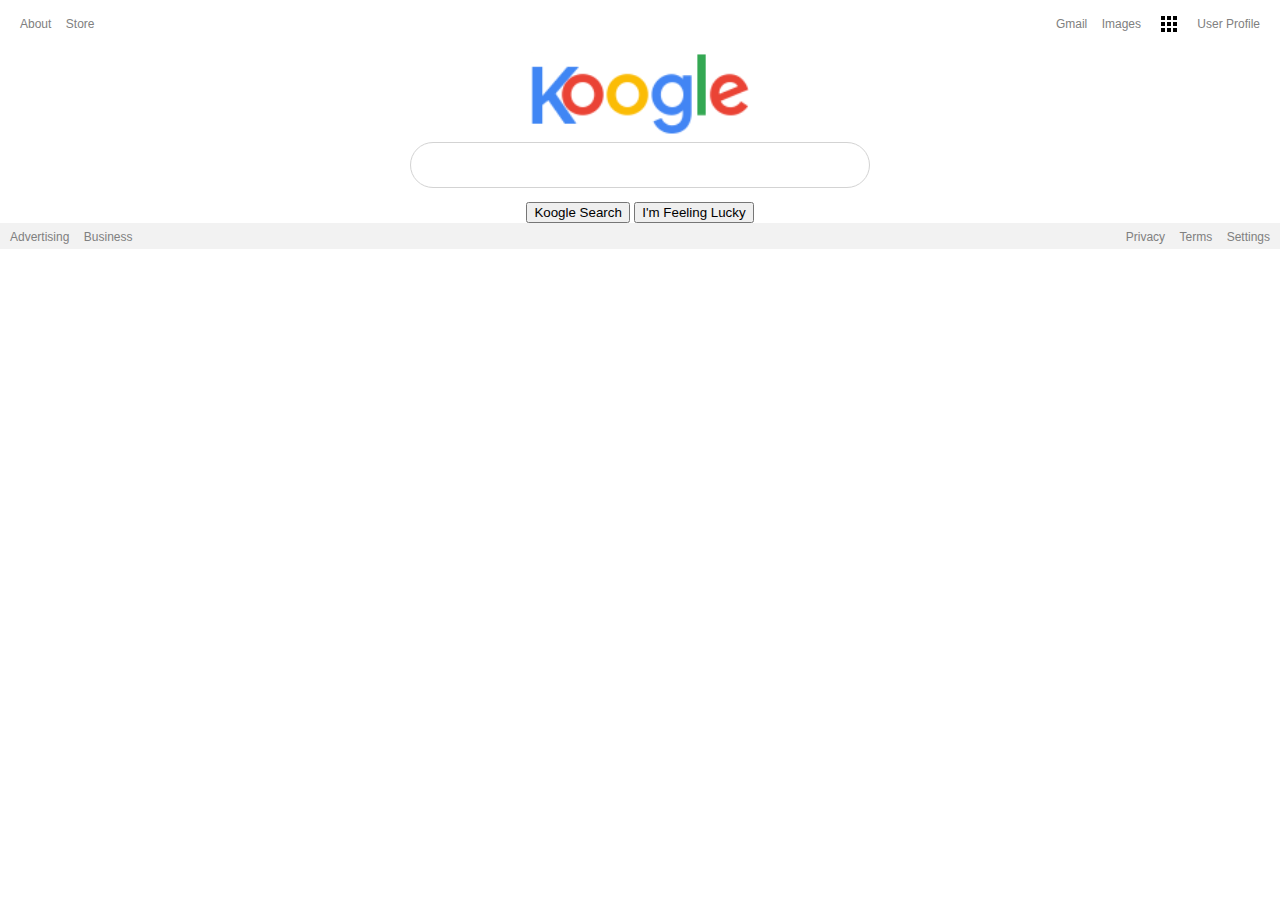
==== google/index.html @ 1e34cb30 "separate different mocks into dedicated folders" ====
<!DOCTYPE html>
<html lang="en">
  <head>
    <meta charset="UTF-8" />
    <meta name="viewport" content="width=device-width, initial-scale=1.0" />
    <meta http-equiv="X-UA-Compatible" content="ie=edge" />
    <title>Koogle!</title>
    <link rel="stylesheet" href="css/reset.css" />
    <link rel="stylesheet" href="css/styles.css" />
  </head>
  <body>
    <nav>
      <div class="left">
        <ul>
          <li>About</li>
          <li>Store</li>
        </ul>
      </div>
      <div class="right">
        <ul>
          <li>Gmail</li>
          <li>Images</li>
          <li class="nav-apps">Apps</li>
          <li class="nav-userprofile">User Profile</li>
        </ul>
      </div>
    </nav>
    <main id="container">
      <header id="brand-koogle">
        <img src="images/koogle-brand.png" alt="Logo for the Koogle Brand" />
      </header>
      <section id="search-interface">
        <div id="ui-search">
          <p>
            <input type="text" />
          </p>
          <p id="ui-buttons">
            <button type="submit">Koogle Search</button>
            <button class="btn-lucky">I'm Feeling Lucky</button>
          </p>
        </div>
      </section>
    </main>
    <footer>
      <div class="contact">
        <ul>
          <li>Advertising</li>
          <li>Business</li>
        </ul>
      </div>
      <div class="legal">
        <ul>
          <li>Privacy</li>
          <li>Terms</li>
          <li>Settings</li>
        </ul>
      </div>
    </footer>
  </body>
</html>
---- google/css/styles.css ----
body {
  font-family: Arial, Helvetica, sans-serif;
}

nav,
footer {
  box-sizing: border-box;
  display: flex;
  justify-content: space-between;
  margin: 10px;
}
ul {
  list-style-type: none;
  padding: 5px;
}
li {
  display: inline;
  padding: 5px;
  font-size: 12px;
  color: gray;
  letter-spacing: -0.2%;
}
.left li {
  align-content: flex-start;
}
.right li {
  align-content: flex-end;
}
.nav-apps {
  color: transparent;
  width: 10px;
  background-image: url("../images/apps.png");
  background-size: contain;
  background-position: center;
  background-repeat: no-repeat;
}
#container {
  display: flex;
  flex-direction: column;
  justify-content: center;
  align-items: center;
  /* height: calc(100vh - 100px); */
  /* height: 100vh; */
}
header {
  width: 100vw;
  text-align: center;
}
#brand-koogle img {
  width: 17vw;
}
#search-interface {
  text-align: center;
}
#ui-search input {
  border: 1px solid lightgray;
  width: 35vw;
  border-radius: 38px;
  border-width: 1px;
  height: 34px;
  padding: 5px;
}
#ui-buttons {
  margin-top: 14px;
}
footer {
  width: 100vw;
  margin: 0;
  background-color: #f2f2f2;
}
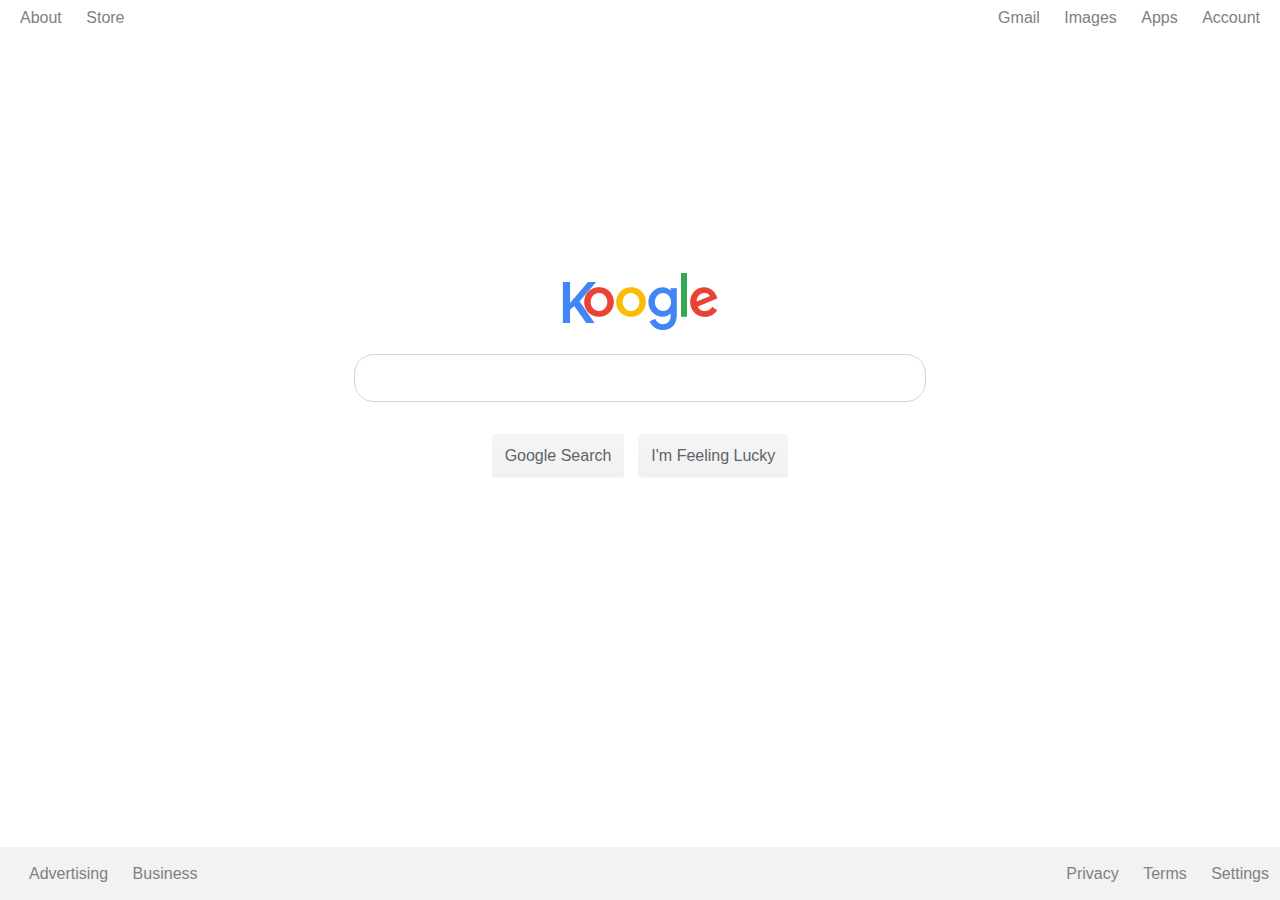
==== commit 13f6e538: "merge changes from codepen" ====
--- a/google/index.html
+++ b/google/index.html
@@ -2,59 +2,60 @@
 <html lang="en">
   <head>
     <meta charset="UTF-8" />
-    <meta name="viewport" content="width=device-width, initial-scale=1.0" />
-    <meta http-equiv="X-UA-Compatible" content="ie=edge" />
-    <title>Koogle!</title>
+    <title>Koogle</title>
+    <link
+      href="https://fonts.googleapis.com/css?family=Open+Sans"
+      rel="stylesheet"
+    />
+
     <link rel="stylesheet" href="css/reset.css" />
-    <link rel="stylesheet" href="css/styles.css" />
+
+    <link rel="stylesheet" href="css/style.css" />
   </head>
+
   <body>
-    <nav>
-      <div class="left">
-        <ul>
-          <li>About</li>
-          <li>Store</li>
-        </ul>
-      </div>
-      <div class="right">
-        <ul>
-          <li>Gmail</li>
-          <li>Images</li>
-          <li class="nav-apps">Apps</li>
-          <li class="nav-userprofile">User Profile</li>
-        </ul>
-      </div>
-    </nav>
-    <main id="container">
-      <header id="brand-koogle">
-        <img src="images/koogle-brand.png" alt="Logo for the Koogle Brand" />
-      </header>
-      <section id="search-interface">
-        <div id="ui-search">
-          <p>
-            <input type="text" />
-          </p>
-          <p id="ui-buttons">
-            <button type="submit">Koogle Search</button>
-            <button class="btn-lucky">I'm Feeling Lucky</button>
-          </p>
+    <div class="container">
+      <nav>
+        <div class="left">
+          <ul>
+            <li><a href="#">About</a></li>
+            <li><a href="#">Store</a></li>
+          </ul>
         </div>
-      </section>
-    </main>
-    <footer>
-      <div class="contact">
-        <ul>
-          <li>Advertising</li>
-          <li>Business</li>
-        </ul>
-      </div>
-      <div class="legal">
-        <ul>
-          <li>Privacy</li>
-          <li>Terms</li>
-          <li>Settings</li>
-        </ul>
-      </div>
-    </footer>
+        <div class="right">
+          <ul>
+            <li><a href="#">Gmail</a></li>
+            <li><a href="#">Images</a></li>
+            <li><a href="#">Apps</a></li>
+            <li><a href="#">Account</a></li>
+          </ul>
+        </div>
+      </nav>
+      <main>
+        <img src="images/koogle-brand.png" alt="Koogle Logo image" />
+        <div id="search">
+          <p><input id="searchfield" type="text" /></p>
+        </div>
+        <div id="button-container">
+          <input type="submit" id="button-search" value="Google Search" />
+          <input type="button" id="button-lucky" value="I'm Feeling Lucky" />
+        </div>
+      </main>
+      <footer>
+        <div class="left">
+          <ul>
+            <li><a href="#">Advertising</a></li>
+            <li><a href="#">Business</a></li>
+          </ul>
+        </div>
+        <div class="right">
+          <ul>
+            <li><a href="#">Privacy</a></li>
+            <li><a href="#">Terms</a></li>
+            <li><a href="#">Settings</a></li>
+          </ul>
+        </div>
+      </footer>
+    </div>
   </body>
 </html>
--- a/google/css/style.css
+++ b/google/css/style.css
@@ -0,0 +1,98 @@
+.container {
+ box-sizing: border-box;
+ font-family: 'Open-Sans', sans-serif;
+ position: relative;
+ height: 100vh;
+ overflow: hidden;
+}
+nav,
+footer {
+ display: flex;
+ justify-content: space-between;
+}
+ul {
+ list-style: none;
+}
+a {
+ text-decoration: none;
+ color: graytext;
+}
+a:hover {
+ text-decoration: underline;
+}
+li {
+ display: inline;
+ padding: 10px;
+}
+.left {
+ text-align: left;
+ padding: 10px;
+}
+.right {
+ text-align: right;
+ padding: 10px;
+}
+main {
+ background-color: transparent;
+ height: 76vh;
+ display: flex;
+ flex-direction: column;
+ align-items: center;
+ justify-content: center;
+}
+main div#search {
+ width: 44vw;
+ margin: 20px;
+ padding: 3px;
+ height: 2.5em;
+ border: 1px solid lightgray;
+ border-radius: 20px;
+}
+#searchfield {
+ 
+ display: block;
+ border-style: none;
+/*  border: 1px solid gray; */
+ width: 95%;
+ padding: 0;
+ margin: 13px;
+ font-size: 16px;
+ font-weight: 600;
+}
+#button-container {
+/*  border: 1px solid green; */
+ width: 28vw;
+ 
+ display: flex;
+ justify-content: center;
+ align-items: center;
+ margin: 5px;
+}
+#button-search, #button-lucky {
+ border-style: none;
+ background-color: #f2f2f2;
+ background: linear-gradient(#f5f5f5, #f1f1f1);
+ font-size: 16px;
+ color: #5F6368;
+ padding: 12px;
+ margin: 7px;
+ border-radius: 4px;
+ border: 1px solid transparent;
+}
+#button-search:hover, #button-lucky:hover {
+ border: 1px solid lightgray;
+ box-shadow: 1px 1px 4px -1px #f2f2f2;
+}
+footer {
+ background-color: #f2f2f2;
+ position: absolute;
+ bottom: -1px;
+ width: 100vw;
+ padding: 9px;
+}
+footer .left {
+ position: relative;
+}
+footer .right {
+ position: relative;
+}
